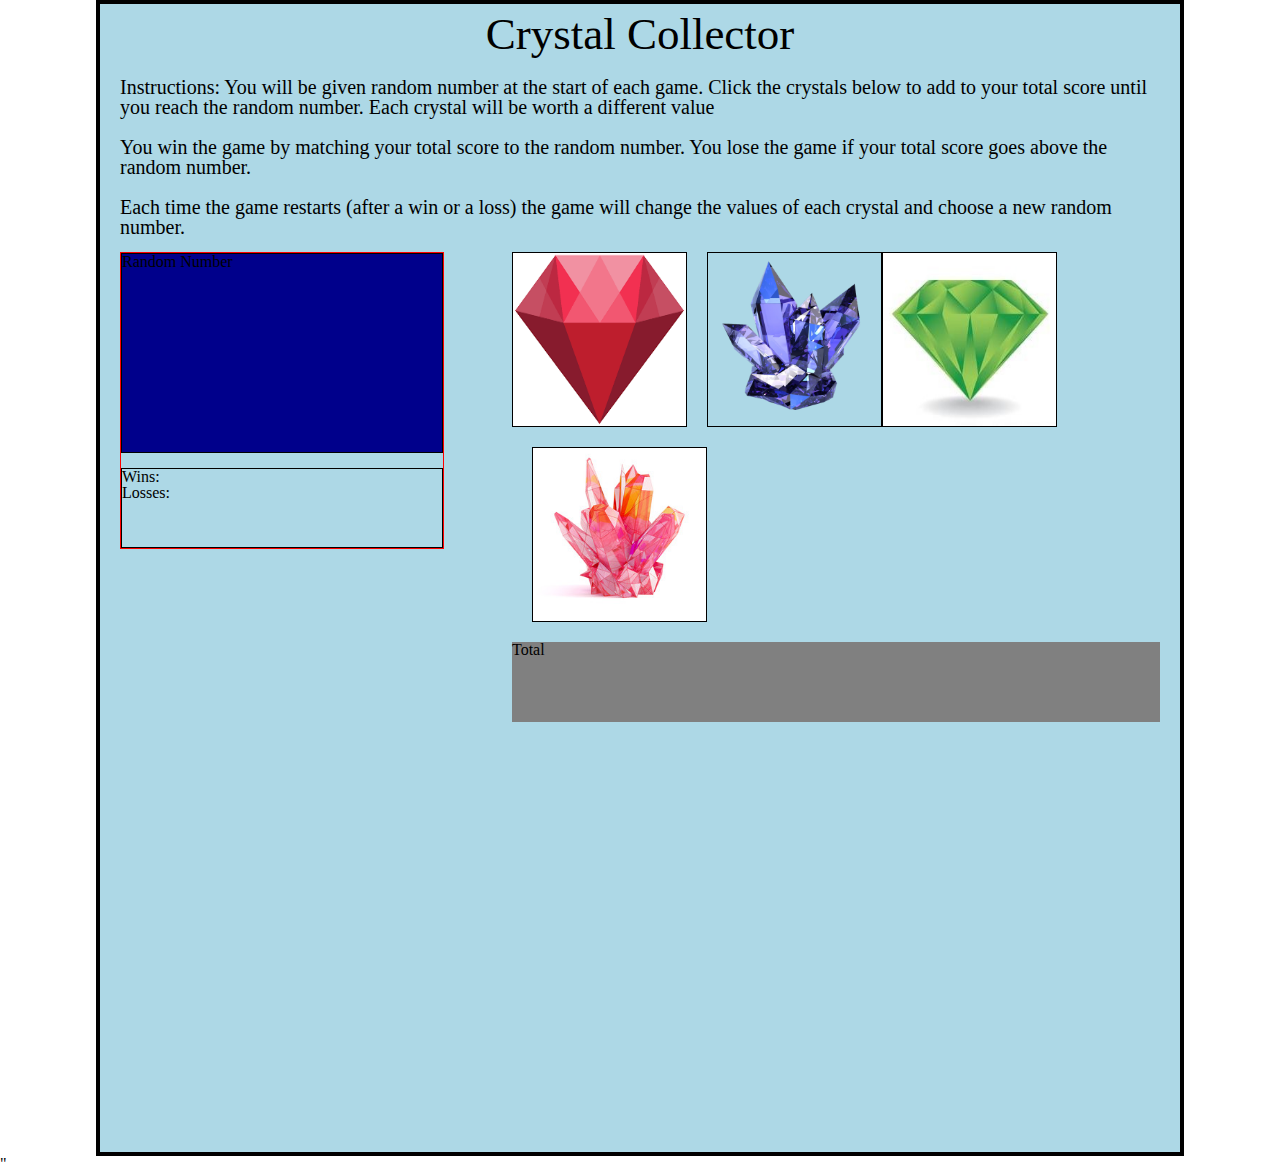
==== index.html @ 07343640 "Completed html, css draft, declared variables in js" ====
<!DOCTYPE>
<html>
<head>
    <meta charset = UTF-8>

    <link rel="stylesheet" href="assets/css/reset.css">
    <link rel="stylesheet" href="assets/css/style.css">

    <title>Crystal Game</title>
   
</head>

<body>

    <div class="container">
        <h1>Crystal Collector</h1>

        <div class="instructions">
            <p><b>Instructions:</b> You will be given random number at the start of each game. Click 
            the crystals below to add to your total score until you reach the random number. Each crystal
            will be worth a different value</p><br>
                   
            <p>You win the game by matching your total score to the random number. 
                You lose the game if your total score goes above the random number.</p><br>
            
            <p>Each time the game restarts (after a win or a loss) the game will change the
                values of each crystal and choose a new random number. </p>
                        
        </div>

        <div class = "gameInfo">
            <div class ="leftColumn" > 
                <div class = "randomContainer"> Random Number</div>
                <div class="winLossContainer">
                    <p>Wins: </p>
                    <p>Losses: </p>
                </div>
            </div>

            <div class = "rightColumn">
                <div class = "images">
                        <img id = "crystal1" src = "assets/images/crystal1.png">
                        <img id = "crystal2" src = "assets/images/crystal2.png">
                        <img id = "crystal3" src = "assets/images/crystal3.jpg">
                        <img id = "crystal4" src = "assets/images/crystal4.jpg">
                </div>

                <div class="total">
                    Total
                </div>
            </div>

        </div>

    </div>

    <script type ="text/javascript" src="assets/javascript/game.js"></script>
    <script type="text/javascript" src="https://cdnjs.cloudflare.com/ajax/libs/jquery/3.2.1/jquery.min.js"></script>"

</body>

</html>
---- assets/css/style.css ----
* {
    box-sizing: border-box;
}

.container {
    width: 85%;
    margin: auto;
    border: 4px solid black;
    background-color: lightblue;

    }

h1 {
    font-size: 45px;
    text-align:center;
    padding-top: 8px;
    padding-bottom: 15px;
}

.instructions {
    margin: 5px 20px 15px 20px;
    font-size:20px;
    
}

.leftColumn {
    
    float:left;
    width: 30%;
    border: 1px solid red;
    margin-left: 20px;
    height: 30%;
    height: fit-content
}

.randomContainer {
    background-color: darkblue;
    width: 100%;
    height: 200px;
    display:block;
    margin-bottom: 15px;
    border: 1px solid black;
}

.winLossContainer {
    clear: both;
    border: 1px solid black;
    height: 80px;
}

img {
    width:175px;
    height:175px;
    float:left;
    margin-bottom: 20px;
    border: 1px solid black;
}

#crystal2,
#crystal4 {
    margin-left:20px;

}
.rightColumn {
    float: right;
    width: 60%;
    margin-right: 20px
}

.gameInfo {
    height:100%;
}

.total {
    clear: both;
    margin-top: 20px;
    height:80px;
    background-color: gray;
}
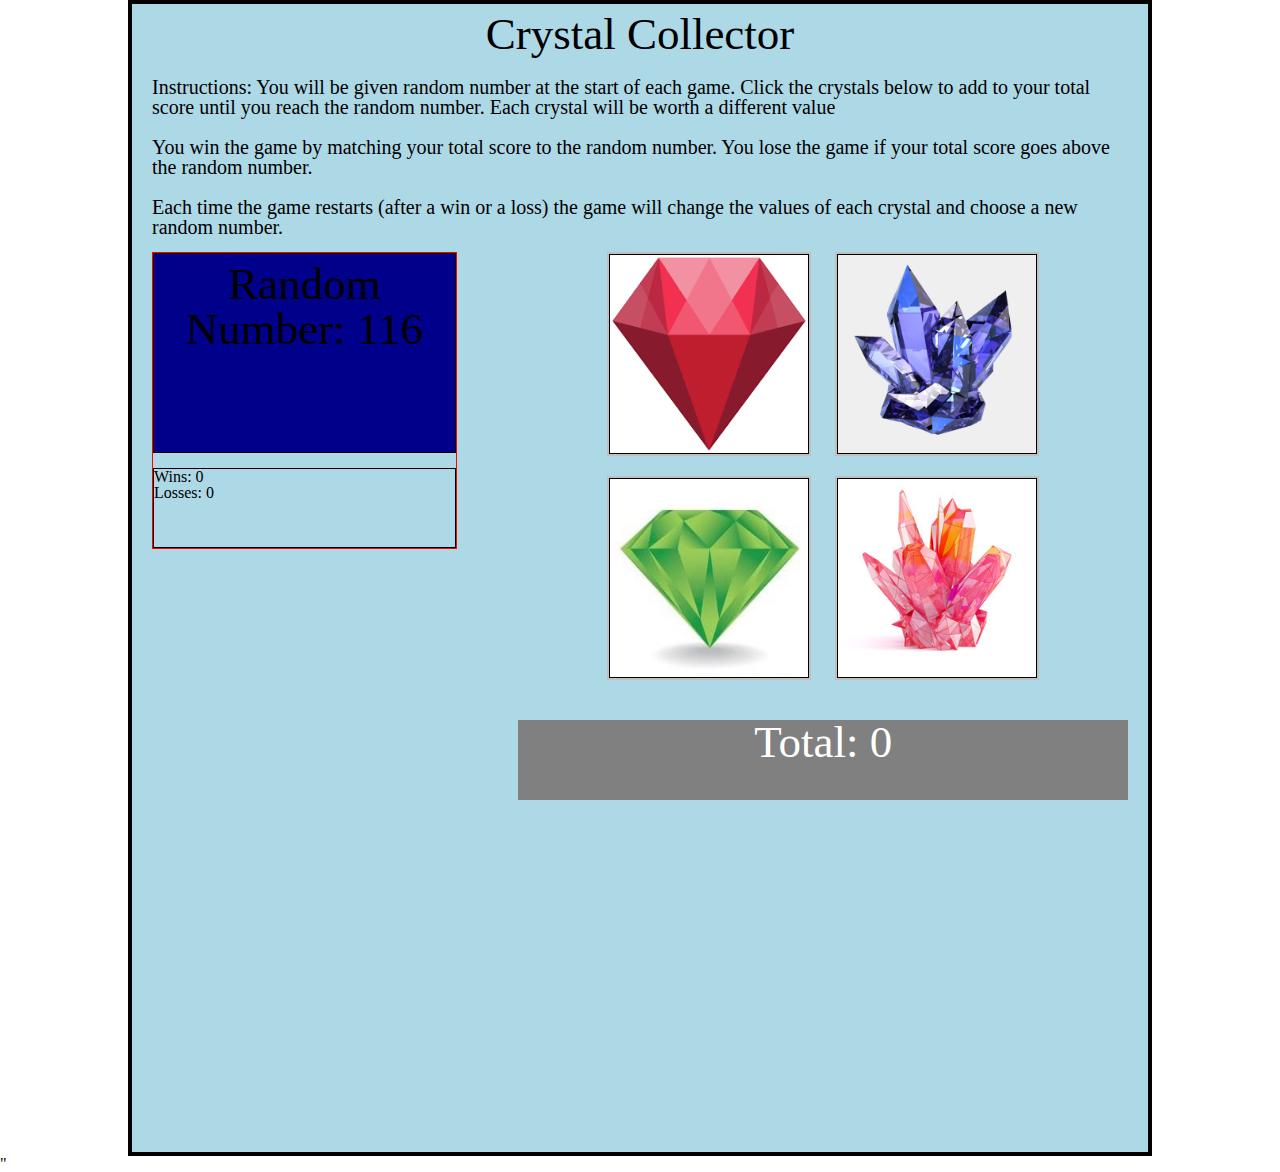
==== commit dda0103c: "Added on click function for each image, updated CSS," ====
--- a/index.html
+++ b/index.html
@@ -13,7 +13,7 @@
 <body>
 
     <div class="container">
-        <h1>Crystal Collector</h1>
+        <h1 id = "gameTitle">Crystal Collector</h1>
 
         <div class="instructions">
             <p><b>Instructions:</b> You will be given random number at the start of each game. Click 
@@ -30,23 +30,23 @@
 
         <div class = "gameInfo">
             <div class ="leftColumn" > 
-                <div class = "randomContainer"> Random Number</div>
+                <h1 class = "randomContainer">Random Number: <span id = "randomNumber"> </span></h1>
                 <div class="winLossContainer">
-                    <p>Wins: </p>
-                    <p>Losses: </p>
+                    <p>Wins: <span id="wins"></span> </p>
+                    <p>Losses: <span id="losses"></span> </p>
                 </div>
             </div>
 
             <div class = "rightColumn">
                 <div class = "images">
-                        <img id = "crystal1" src = "assets/images/crystal1.png">
-                        <img id = "crystal2" src = "assets/images/crystal2.png">
-                        <img id = "crystal3" src = "assets/images/crystal3.jpg">
-                        <img id = "crystal4" src = "assets/images/crystal4.jpg">
+                        <button class="leftButton"><img id = "crystal1" class="crystalImages"  value = 0 src = "assets/images/crystal1.png"></button>
+                        <button class="rightButton"><img id = "crystal2" class="crystalImages"value = 0 src = "assets/images/crystal2.png"></button>
+                        <button class="leftButton"><img id = "crystal3" class="crystalImages" value = 0 src = "assets/images/crystal3.jpg"></button>
+                        <button class="rightButton"><img id = "crystal4" class="crystalImages" value = 0 src = "assets/images/crystal4.jpg"></button>
                 </div>
 
-                <div class="total">
-                    Total
+                <div class="totalBox">Total: <span id="total"></span>
+                   
                 </div>
             </div>
 
@@ -54,8 +54,9 @@
 
     </div>
 
+    <script type="text/javascript" src="https://cdnjs.cloudflare.com/ajax/libs/jquery/3.2.1/jquery.min.js"></script>"
     <script type ="text/javascript" src="assets/javascript/game.js"></script>
-    <script type="text/javascript" src="https://cdnjs.cloudflare.com/ajax/libs/jquery/3.2.1/jquery.min.js"></script>"
+  
 
 </body>
 
--- a/assets/css/style.css
+++ b/assets/css/style.css
@@ -3,14 +3,14 @@
 }
 
 .container {
-    width: 85%;
+    width: 80%;
     margin: auto;
     border: 4px solid black;
     background-color: lightblue;
 
     }
 
-h1 {
+#gameTitle {
     font-size: 45px;
     text-align:center;
     padding-top: 8px;
@@ -40,6 +40,10 @@
     display:block;
     margin-bottom: 15px;
     border: 1px solid black;
+    font-size: 45px;
+    text-align:center;
+    padding-top: 8px;
+    padding-bottom: 15px;
 }
 
 .winLossContainer {
@@ -49,31 +53,46 @@
 }
 
 img {
-    width:175px;
-    height:175px;
+    width:200px;
+    height:200px;
     float:left;
-    margin-bottom: 20px;
+    margin:0px;
     border: 1px solid black;
+    padding:0px;
 }
 
-#crystal2,
-#crystal4 {
+.images{
+    width:fit-content;
+}
+
+.rightButton {
     margin-left:20px;
 
 }
 .rightColumn {
     float: right;
     width: 60%;
-    margin-right: 20px
+    margin-right: 20px;
+    text-align: center;
 }
 
 .gameInfo {
     height:100%;
 }
 
-.total {
+.totalBox {
     clear: both;
     margin-top: 20px;
     height:80px;
     background-color: gray;
+    font-size: 45px;
+    text-align:center;
+    color: white;
+}
+
+button {
+    margin-bottom: 20px;
+    padding: 0px;
+    border: 2px solid silver;
+    
 }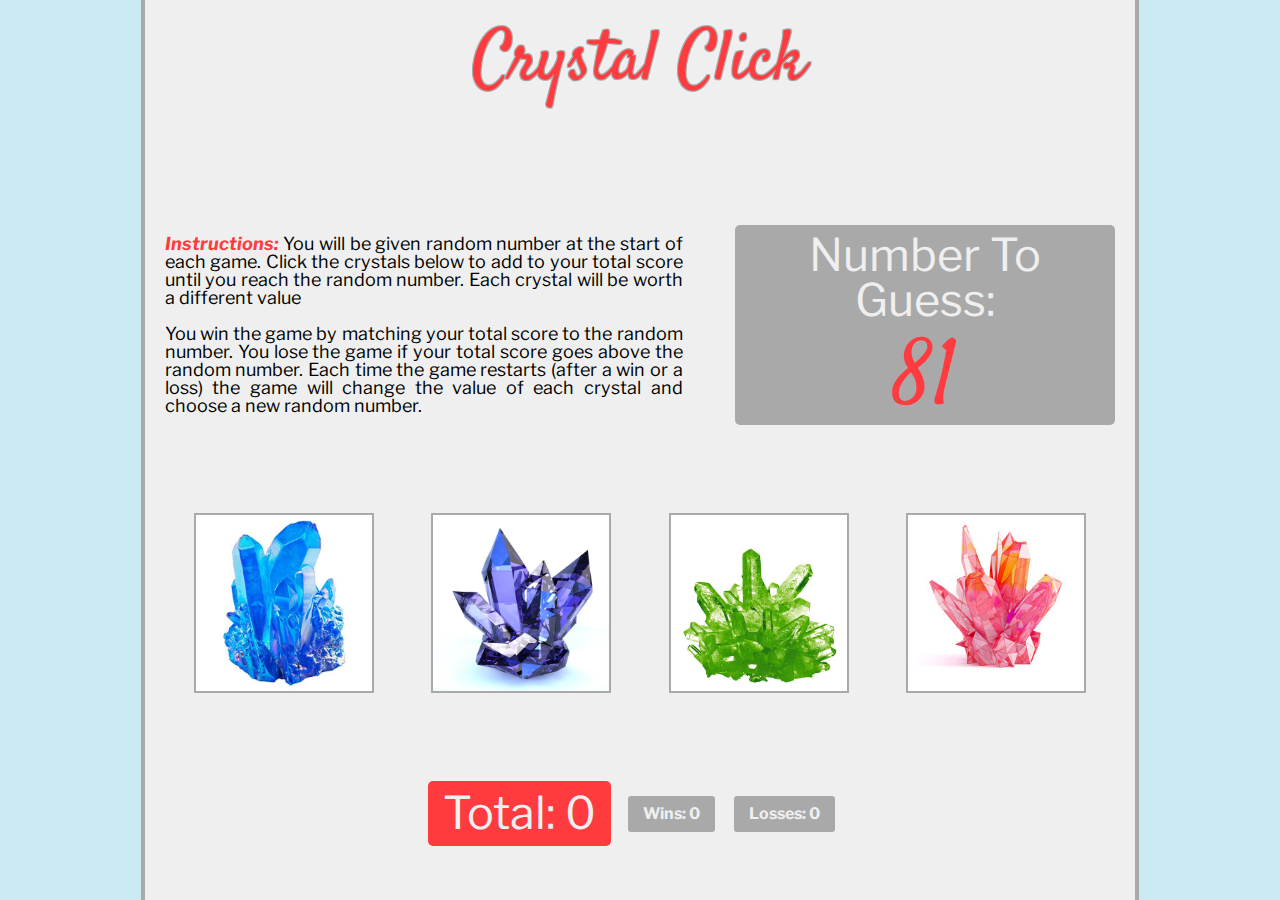
==== commit 673c7da6: "Updated crystal images used, added responsiveness" ====
--- a/index.html
+++ b/index.html
@@ -1,10 +1,11 @@
 <!DOCTYPE>
-<html>
+<html lang="en-us">
 <head>
     <meta charset = UTF-8>
 
     <link rel="stylesheet" href="assets/css/reset.css">
     <link rel="stylesheet" href="assets/css/style.css">
+    <link href="https://fonts.googleapis.com/css?family=Libre+Franklin:300,400|Satisfy" rel="stylesheet">
 
     <title>Crystal Game</title>
    
@@ -13,48 +14,50 @@
 <body>
 
     <div class="container">
-        <h1 id = "gameTitle">Crystal Collector</h1>
 
-        <div class="instructions">
-            <p><b>Instructions:</b> You will be given random number at the start of each game. Click 
-            the crystals below to add to your total score until you reach the random number. Each crystal
-            will be worth a different value</p><br>
-                   
-            <p>You win the game by matching your total score to the random number. 
-                You lose the game if your total score goes above the random number.</p><br>
-            
-            <p>Each time the game restarts (after a win or a loss) the game will change the
-                values of each crystal and choose a new random number. </p>
-                        
+        <h1 id = "gameTitle">Crystal Click</h1>
+
+        <div class="topContainer">
+
+            <div class="instructions">
+                <p><span class="instructionsStart">Instructions:</span> You will be given random number at the start of each game. Click 
+                the crystals below to add to your total score until you reach the random number. Each crystal
+                will be worth a different value</p><br>
+                    
+                <p>You win the game by matching your total score to the random number. 
+                    You lose the game if your total score goes above the random number. Each time the game restarts
+                    (after a win or a loss) the game will change the value of each crystal and choose a new random number.</p>
+            </div>
+
+            <div class = "randomContainer"><h1 class="randomText">Number To Guess: </h1><span id = "randomNumber"></span></div>
+        
         </div>
 
+        <div class = "images">
+            <img id = "crystal1" class="crystalImages" src = "assets/images/crystal1.jpg" alt = "crystal image 1">
+            <img id = "crystal2" class="crystalImages" src = "assets/images/crystal2.jpg" alt = "crystal image 2">
+            <img id = "crystal3" class="crystalImages" src = "assets/images/crystal3.jpg" alt = "crystal image 3">
+            <img id = "crystal4" class="crystalImages" src = "assets/images/crystal4.jpg" alt = "crystal image 4">
+        </div>
+
+
+
         <div class = "gameInfo">
-            <div class ="leftColumn" > 
-                <h1 class = "randomContainer">Random Number: <span id = "randomNumber"> </span></h1>
-                <div class="winLossContainer">
-                    <p>Wins: <span id="wins"></span> </p>
-                    <p>Losses: <span id="losses"></span> </p>
-                </div>
-            </div>
+            
+                <div class="totalBox">Total: <span id="total"></span></div>
+            
+                <div class="winLoss">Wins: <span id="wins"></span> </div>
+                    
+                <div class="winLoss">Losses: <span id="losses"></span> </div>
 
-            <div class = "rightColumn">
-                <div class = "images">
-                        <button class="leftButton"><img id = "crystal1" class="crystalImages"  value = 0 src = "assets/images/crystal1.png"></button>
-                        <button class="rightButton"><img id = "crystal2" class="crystalImages"value = 0 src = "assets/images/crystal2.png"></button>
-                        <button class="leftButton"><img id = "crystal3" class="crystalImages" value = 0 src = "assets/images/crystal3.jpg"></button>
-                        <button class="rightButton"><img id = "crystal4" class="crystalImages" value = 0 src = "assets/images/crystal4.jpg"></button>
-                </div>
-
-                <div class="totalBox">Total: <span id="total"></span>
-                   
-                </div>
-            </div>
+                <div class="gameMessage"></div>
+                
 
         </div>
 
     </div>
 
-    <script type="text/javascript" src="https://cdnjs.cloudflare.com/ajax/libs/jquery/3.2.1/jquery.min.js"></script>"
+    <script type="text/javascript" src="https://cdnjs.cloudflare.com/ajax/libs/jquery/3.2.1/jquery.min.js"></script>
     <script type ="text/javascript" src="assets/javascript/game.js"></script>
   
 
--- a/assets/css/style.css
+++ b/assets/css/style.css
@@ -2,97 +2,248 @@
     box-sizing: border-box;
 }
 
+html, body {
+    height:100%;
+}
+
+body{
+    background-color: #CAEBF2;
+    font-family: 'Libre Franklin', sans-serif;
+}
+
+/**Contains entire game**/
 .container {
-    width: 80%;
+    width: 78%;
     margin: auto;
-    border: 4px solid black;
-    background-color: lightblue;
-
-    }
-
+    border-left: 4px solid #A9A9A9;
+    border-right: 4px solid #A9A9A9;
+    padding: 20px 20px 20px 20px;
+    background-color: #EFEFEF;
+    min-height:100%;
+    display: flex;
+    flex-wrap:wrap;
+    /* flex-direction: column; */
+    justify-content: center;
+    }
+
+/* Header: Crystal Click */
 #gameTitle {
-    font-size: 45px;
+    font-size: 70px;
     text-align:center;
     padding-top: 8px;
     padding-bottom: 15px;
+    font-family: 'Satisfy', cursive;
+    color: #FF3B3F;
+    background-color: #EFEFEF;
+    margin-bottom:10px;
+    text-shadow: /*Adds outline to text  */
+    -1px -1px 0 #A9A9A9,
+    1px -1px 0 #A9A9A9,
+    -1px 1px 0 #A9A9A9,
+    1px 1px 0 #A9A9A9;
+}
+
+/* -------------------Contains instructions and random number */
+
+.topContainer { 
+    display: flex;
+    justify-content:space-between;
+    align-items:center;
 }
 
 .instructions {
-    margin: 5px 20px 15px 20px;
-    font-size:20px;
-    
-}
-
-.leftColumn {
-    
-    float:left;
-    width: 30%;
-    border: 1px solid red;
-    margin-left: 20px;
-    height: 30%;
-    height: fit-content
-}
-
-.randomContainer {
-    background-color: darkblue;
-    width: 100%;
+    margin: 0px 20px 0px 0px;
+    font-size:18px;
+    width: 55%;
+    padding-right: 5px;
+    text-align: justify;
+}
+
+.instructionsStart{
+    font-weight:bold;
+    color:#FF3B3F;
+    font-style: italic;
+}
+
+.randomContainer { 
+    background-color: #A9A9A9;
+    color: #EFEFEF;
+    width: 40%;
     height: 200px;
-    display:block;
-    margin-bottom: 15px;
-    border: 1px solid black;
     font-size: 45px;
     text-align:center;
     padding-top: 8px;
     padding-bottom: 15px;
-}
-
-.winLossContainer {
-    clear: both;
-    border: 1px solid black;
-    height: 80px;
+    border-radius: 5px; /*Gives element rounded borders */
+}
+
+#randomNumber  {
+    display:block; /*To force number to next row*/
+    margin-top:15px;
+    font-size: 90px;
+    color: #FF3B3F;
+    font-family: 'Satisfy', cursive;
+    padding: 0px 5px 0px 5px;
+}
+
+
+/* ---------------------Row of crystal images-------------------------------  */
+
+.images { /**Image container **/
+    clear:both;    
+    padding: 20px 0px 20px 0px;
+    display: flex;    
+    justify-content: space-around !important;
+    margin: auto;
+    width:100%
 }
 
 img {
-    width:200px;
-    height:200px;
-    float:left;
-    margin:0px;
-    border: 1px solid black;
-    padding:0px;
-}
-
-.images{
-    width:fit-content;
-}
-
-.rightButton {
-    margin-left:20px;
-
-}
-.rightColumn {
-    float: right;
-    width: 60%;
-    margin-right: 20px;
-    text-align: center;
-}
-
+    width:180px;
+    height:180px;
+    border: 2px solid #A9A9A9;
+}
+
+img:hover { /*When use hovers on image */
+border: 2px solid #FF3B3F;
+opacity: .8;
+}
+
+/* -------------------- Total, win/loss and game message -------------------- */
 .gameInfo {
-    height:100%;
+    display:flex;
+    align-items:center;
 }
 
 .totalBox {
-    clear: both;
-    margin-top: 20px;
-    height:80px;
-    background-color: gray;
+    background-color: #FF3B3F;
     font-size: 45px;
     text-align:center;
-    color: white;
-}
-
-button {
-    margin-bottom: 20px;
-    padding: 0px;
-    border: 2px solid silver;
-    
+    color: #EFEFEF;
+    padding: 10px 15px 10px 15px;
+    border-radius: 5px;
+    margin-right:15px;
+}
+
+.winLoss{
+background-color:#A9A9A9;
+border-radius: 5px;
+padding: 10px 15px 10px 15px;
+color:#EFEFEF;
+font-weight:bold;
+border: 2px solid #EFEFEF;
+height:fit-content;
+margin-right:15px;
+
+}
+
+#losses,
+#wins {
+    text-align:center;
+}
+
+.gameMessage{
+    margin:auto;
+    color:#FF3B3F;
+    font-size:20px;
+}
+
+/**MEDIA QUERIES**/
+
+/**Max Width: `980px**/
+@media screen and (max-width: 980px) {
+#gameTitle {
+        font-size: 60px;
+}
+
+img{
+    width:140px;
+    height:140px;
+}
+
+.instructions {
+    margin: 0px 20px 0px 0px;
+    font-size:16px;
+    width: 70%;
+}
+
+.randomContainer { 
+    
+    width: 35%;
+    height: 165px;
+    font-size: 35px;
+}
+
+#randomNumber  {
+    font-size: 65px;
+}
+
+}
+/**Max Width: `768px**/
+@media screen and (max-width: 768px) {
+
+    
+    
+    .instructions {
+        margin: 0px 20px 0px 0px;
+        font-size:14px;
+        width: 100%;
+        display:block;
+    }
+    
+    .randomContainer { 
+        
+        width: 35%;
+        height: 165px;
+        font-size: 25px;
+    }
+
+    #randomNumber  {
+        font-size: 45px;
+    }
+    .images { /**Image container **/
+        clear:both;    
+        padding: 20px 0px 20px 0px;
+        display: flex;    
+        width: 65%;
+        flex-wrap: wrap;
+        justify-content: space-around;!important
+        margin: auto;
+    }
+
+    #crystal1,
+    #crystal2 {
+        margin-bottom:10px;
+
+
+    }
+
+    .gameInfo {
+        display:block;
+        align-items:center;
+        width: 30%;
+        float: left;
+        padding: 20px 0px 20px 0px;
+}
+    
+.totalBox {
+    margin-right:0px;
+    font-size: 35px;
+
+
+    /* background-color: #FF3B3F;
+    font-size: 45px;
+    text-align:center;
+    color: #EFEFEF;
+    padding: 10px 15px 10px 15px;
+    border-radius: 5px; */
+   
+}
+
+.winLoss{
+    padding: 10px 15px 10px 15px;
+    margin-right:0px;
+}
+
+
 }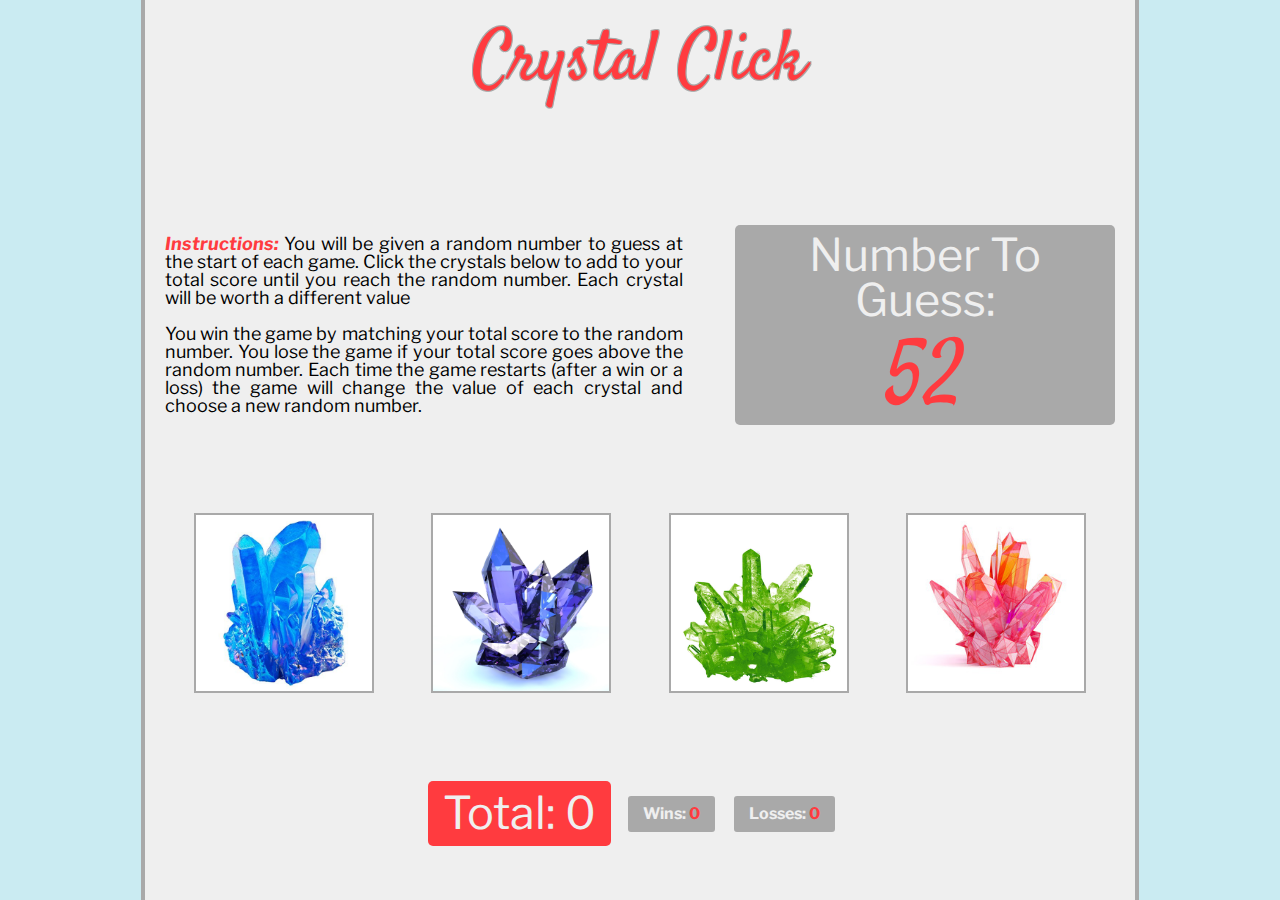
==== commit 424c761c: "Updated comments, changed win/loss color" ====
--- a/index.html
+++ b/index.html
@@ -20,7 +20,7 @@
         <div class="topContainer">
 
             <div class="instructions">
-                <p><span class="instructionsStart">Instructions:</span> You will be given random number at the start of each game. Click 
+                <p><span class="instructionsStart">Instructions:</span> You will be given a random number to guess at the start of each game. Click 
                 the crystals below to add to your total score until you reach the random number. Each crystal
                 will be worth a different value</p><br>
                     
@@ -52,7 +52,6 @@
 
                 <div class="gameMessage"></div>
                 
-
         </div>
 
     </div>
--- a/assets/css/style.css
+++ b/assets/css/style.css
@@ -140,6 +140,7 @@
 #losses,
 #wins {
     text-align:center;
+    color: #FF3B3F;
 }
 
 .gameMessage{
@@ -148,42 +149,41 @@
     font-size:20px;
 }
 
-/**MEDIA QUERIES**/
+/**-----------------MEDIA QUERIES**-----------------------------------------------------/
 
 /**Max Width: `980px**/
 @media screen and (max-width: 980px) {
-#gameTitle {
-        font-size: 60px;
-}
-
-img{
-    width:140px;
-    height:140px;
-}
-
-.instructions {
-    margin: 0px 20px 0px 0px;
-    font-size:16px;
-    width: 70%;
-}
-
-.randomContainer { 
-    
-    width: 35%;
-    height: 165px;
-    font-size: 35px;
-}
-
-#randomNumber  {
-    font-size: 65px;
-}
-
-}
+    #gameTitle {
+            font-size: 60px;
+    }
+
+    img{
+        width:140px;
+        height:140px;
+    }
+
+    .instructions {
+        margin: 0px 20px 0px 0px;
+        font-size:16px;
+        width: 70%;
+    }
+
+    .randomContainer { 
+        
+        width: 35%;
+        height: 165px;
+        font-size: 35px;
+    }
+
+    #randomNumber  {
+        font-size: 65px;
+    }
+
+}
+
 /**Max Width: `768px**/
 @media screen and (max-width: 768px) {
-
-    
-    
+      
     .instructions {
         margin: 0px 20px 0px 0px;
         font-size:14px;
@@ -207,15 +207,13 @@
         display: flex;    
         width: 65%;
         flex-wrap: wrap;
-        justify-content: space-around;!important
+        justify-content: space-around !important;
         margin: auto;
     }
 
     #crystal1,
     #crystal2 {
         margin-bottom:10px;
-
-
     }
 
     .gameInfo {
@@ -224,26 +222,17 @@
         width: 30%;
         float: left;
         padding: 20px 0px 20px 0px;
-}
+    }
     
-.totalBox {
-    margin-right:0px;
-    font-size: 35px;
-
-
-    /* background-color: #FF3B3F;
-    font-size: 45px;
-    text-align:center;
-    color: #EFEFEF;
-    padding: 10px 15px 10px 15px;
-    border-radius: 5px; */
-   
-}
-
-.winLoss{
-    padding: 10px 15px 10px 15px;
-    margin-right:0px;
-}
+    .totalBox {
+        margin-right:0px;
+        font-size: 35px;
+    }
+
+    .winLoss{
+        padding: 10px 15px 10px 15px;
+        margin-right:0px;
+    }
 
 
 }